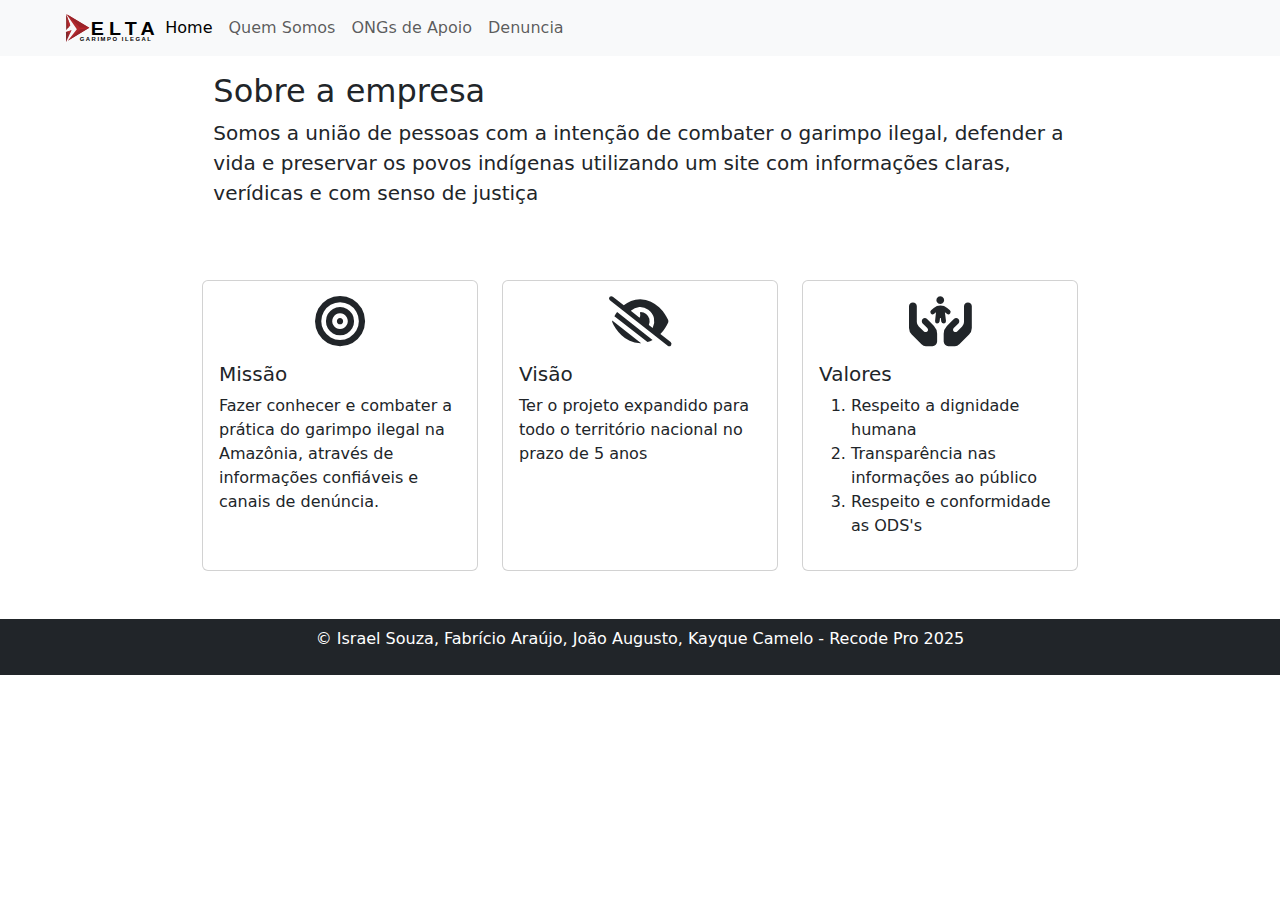
==== denuncia.html @ 1bb8affd "atualização do projeto" ====
<!DOCTYPE html>
<html lang="pt-br">
<head>
    <meta charset="UTF-8">
    <meta name="viewport" content="width=device-width, initial-scale=1.0">
    <title>Delta do Garimpo Ilegal</title>
    <link href="https://cdn.jsdelivr.net/npm/bootstrap@5.3.3/dist/css/bootstrap.min.css" rel="stylesheet" integrity="sha384-QWTKZyjpPEjISv5WaRU9OFeRpok6YctnYmDr5pNlyT2bRjXh0JMhjY6hW+ALEwIH" crossorigin="anonymous">
    <!-- <link rel="stylesheet" href="https://cdn.jsdelivr.net/npm/bootstrap-icons@1.11.3/font/bootstrap-icons.min.css"> -->
    <link rel="stylesheet" href="https://cdnjs.cloudflare.com/ajax/libs/font-awesome/6.7.2/css/all.min.css" integrity="sha512-Evv84Mr4kqVGRNSgIGL/F/aIDqQb7xQ2vcrdIwxfjThSH8CSR7PBEakCr51Ck+w+/U6swU2Im1vVX0SVk9ABhg==" crossorigin="anonymous" referrerpolicy="no-referrer" />
    <link rel="stylesheet" href="/css/delta_style.css">
    <script src="https://cdn.jsdelivr.net/npm/bootstrap@5.3.3/dist/js/bootstrap.bundle.min.js" integrity="sha384-YvpcrYf0tY3lHB60NNkmXc5s9fDVZLESaAA55NDzOxhy9GkcIdslK1eN7N6jIeHz" crossorigin="anonymous"></script>
</head>
<body>
    <header>
        <nav class="navbar navbar-expand-lg bg-body-tertiary position-fixed w-100" style="z-index: 999;">
            <div class="container-fluid col-11 m-auto">
              <img src="/image/delta_logo.svg" alt="LogoTipo" class="img-fluid" style="width: 8%;">
              <button class="navbar-toggler" type="button" data-bs-toggle="collapse" data-bs-target="#navbarSupportedContent" aria-controls="navbarSupportedContent" aria-expanded="false" aria-label="Toggle navigation">
                <span class="navbar-toggler-icon"></span>
              </button>
              <div class="collapse navbar-collapse" id="navbarSupportedContent">
                <ul class="navbar-nav me-auto mb-2 mb-lg-0">
                  <li class="nav-item">
                    <a class="nav-link active" aria-current="page" href="index.html">Home</a>
                  </li>
                  <li class="nav-item">
                    <a class="nav-link" href="quem_somos.html">Quem Somos</a>
                  </li>
                  <li class="nav-item">
                    <a class="nav-link" href="ongs_apoio.html">ONGs de Apoio</a>
                  </li>
                  <li class="nav-item">
                    <a class="nav-link" href="denuncia.html">Denuncia</a>
                  </li>   
                </ul>
              </div>
            </div>
          </nav>
    </header>

    <main>
        <!-- Inicio do Banner Carrosel -->
        <div id="carouselExampleCaptions" class="carousel slide h-10 mb-5">
            <div class="carousel-indicators">
              <button type="button" data-bs-target="#carouselExampleCaptions" data-bs-slide-to="0" class="active" aria-current="true" aria-label="Slide 1"></button>
              <button type="button" data-bs-target="#carouselExampleCaptions" data-bs-slide-to="1" aria-label="Slide 2"></button>
              <button type="button" data-bs-target="#carouselExampleCaptions" data-bs-slide-to="2" aria-label="Slide 3"></button>
            </div>
            <div class="carousel-inner">
              <div class="carousel-item active">
                <img src="https://images.pexels.com/photos/953969/pexels-photo-953969.jpeg?auto=compress&cs=tinysrgb&w=1260&h=750&dpr=1" class="d-block w-100" alt="...">
                <div class="carousel-caption d-none d-md-block">
                  <h5>First slide label</h5>
                  <p>Some representative placeholder content for the first slide.</p>
                </div>
              </div>
              <div class="carousel-item">
                <img src="https://imagens.ebc.com.br/vNS8u5zPtGZF_U1aOwgAH3X1c9Q=/1170x700/smart/https://agenciabrasil.ebc.com.br/sites/default/files/thumbnails/image/2023-01-30t191542z_1_lynxmpej0t0ry_rtroptp_4_brazil-indigenous-miners.jpg?itok=4PWTpNTS" class="d-block w-100" alt="Garimpo">
                <div class="carousel-caption d-none d-md-block">
                  <h5>Second slide label</h5>
                  <p>Some representative placeholder content for the second slide.</p>
                </div>
              </div>
              <div class="carousel-item">
                <img src="https://observatorio3setor.org.br/wp-content/uploads/2022/04/RS48945_Yanomami-ISA-75-lpr.jpg" class="d-block w-100" alt="...">
                <div class="carousel-caption d-none d-md-block">
                  <h5>Third slide label</h5>
                  <p>Some representative placeholder content for the third slide.</p>
                </div>
              </div>
            </div>
            <button class="carousel-control-prev" type="button" data-bs-target="#carouselExampleCaptions" data-bs-slide="prev">
              <span class="carousel-control-prev-icon" aria-hidden="true"></span>
              <span class="visually-hidden">Previous</span>
            </button>
            <button class="carousel-control-next" type="button" data-bs-target="#carouselExampleCaptions" data-bs-slide="next">
              <span class="carousel-control-next-icon" aria-hidden="true"></span>
              <span class="visually-hidden">Next</span>
            </button>
          </div>
        <!-- Fim do Carrosel -->
        
        <!-- Inicio Seção de Apresentação -->
         <section class="col-8 m-auto mb-5">
            <h2>Sobre a empresa</h2>
            <p class="fs-5">
              Somos a união de pessoas com a intenção de combater o garimpo ilegal, defender a vida e preservar os povos indígenas utilizando um site com informações claras, verídicas e com senso de justiça
            </p>
         </section>
         <!--Fim Seção de Apresentação  -->

         <!-- Inicio dos Valores -->
         <section>
          <div class="row row-cols-1 row-cols-md-3 g-4 m-auto mb-5 valores_container">
            <div class="col" style="width: 300px;">
              <div class="card h-100">
                <i class="fa-solid fa-bullseye"></i>
                <div class="card-body">
                  <h5 class="card-title">Missão</h5>
                  <p class="card-text">
                    Fazer conhecer e combater a prática do garimpo ilegal na Amazônia, através de informações confiáveis e canais de denúncia.
                  </p>
                </div>
              </div>
            </div>
            <div class="col" style="width: 300px;">
              <div class="card h-100">
                <i class="fa-solid fa-eye-low-vision"></i>
                <div class="card-body">
                  <h5 class="card-title">Visão</h5>
                  <p class="card-text">
                    Ter o projeto expandido para todo o território nacional no prazo de 5 anos
                  </p>
                </div>
              </div>
            </div>
            <div class="col" style="width: 300px;">
              <div class="card h-100">
                <i class="fa-solid fa-hands-holding-child"></i>
                <div class="card-body">
                  <h5 class="card-title">Valores</h5>
                  <ol>
                    <li>Respeito a dignidade humana</li>
                    <li>Transparência nas informações ao público</li>
                    <li>Respeito e conformidade as ODS's</li>
                  </ol>
                </div>
              </div>
            </div>
          </div>
         </section>
         <!-- Fim dos Valores -->
    </main>

    <footer>
      <div class="content_direitos text-center bg-dark p-2">
        <p>&copy; Israel Souza, Fabrício Araújo, João Augusto, Kayque Camelo - Recode Pro 2025</p>
      </div>
    </footer>
</body>
</html>
---- css/delta_style.css ----
*{
    margin: 0;
    padding: 0;
    box-sizing: border-box;
}

/* Ajustes dos Card Valores*/
.valores_container{
    display: flex;
    justify-content: center;
}

.card i{
    text-align: center;
    margin-top: 15px;
    font-size: 50px;
}
.content_direitos{
    color: #fff;
    display: flex;
    justify-content: center;
    align-items: center;
}
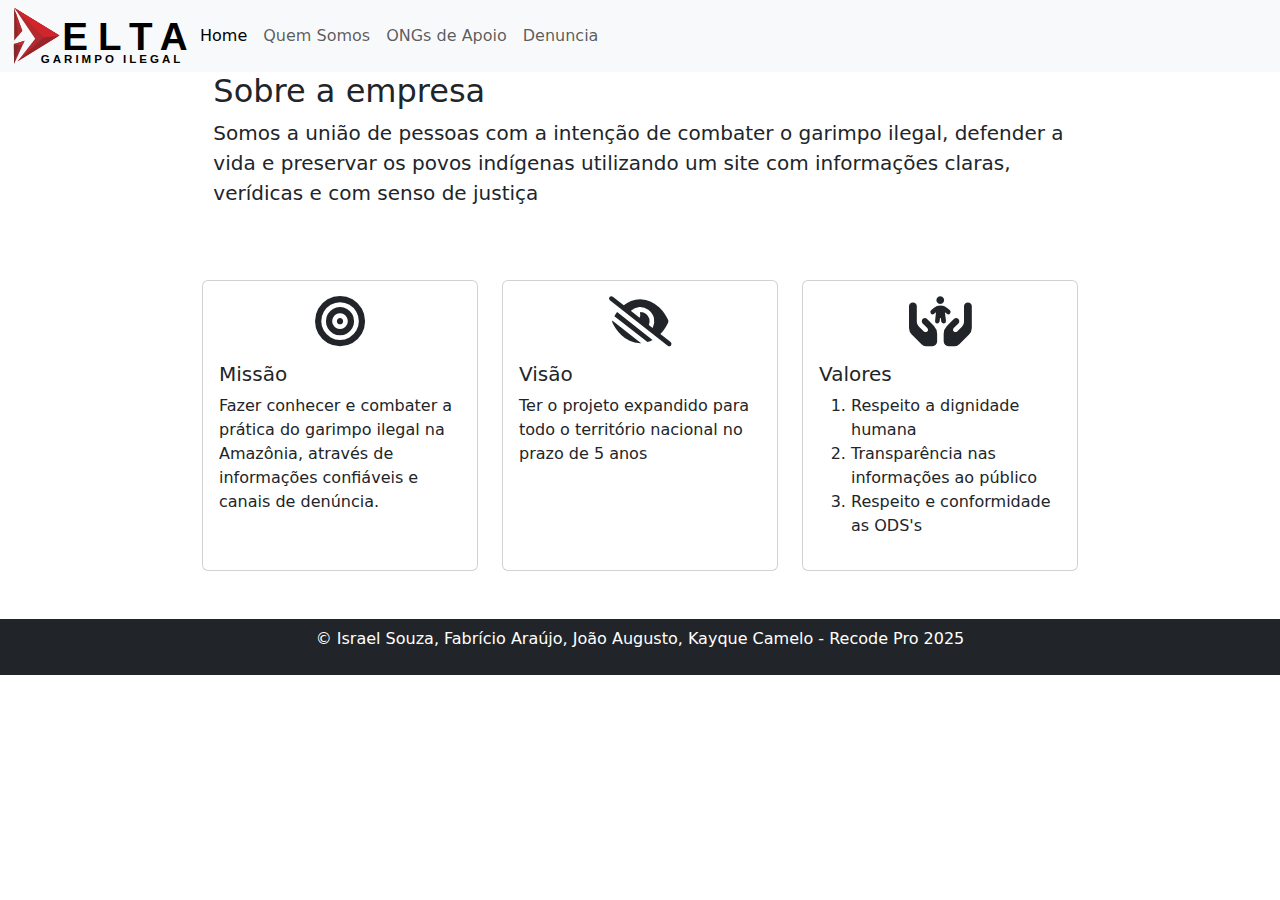
==== commit ffb7e90c: "Pagina quem somos, imgs responsivas" ====
--- a/denuncia.html
+++ b/denuncia.html
@@ -13,8 +13,8 @@
 <body>
     <header>
         <nav class="navbar navbar-expand-lg bg-body-tertiary position-fixed w-100" style="z-index: 999;">
-            <div class="container-fluid col-11 m-auto">
-              <img src="/image/delta_logo.svg" alt="LogoTipo" class="img-fluid" style="width: 8%;">
+            <div class="container-fluid col-12 m-auto">
+              <img src="/image/delta_logo.svg" alt="LogoTipo" class="img-fluid" style="width: 20vh;">
               <button class="navbar-toggler" type="button" data-bs-toggle="collapse" data-bs-target="#navbarSupportedContent" aria-controls="navbarSupportedContent" aria-expanded="false" aria-label="Toggle navigation">
                 <span class="navbar-toggler-icon"></span>
               </button>
--- a/css/delta_style.css
+++ b/css/delta_style.css
@@ -21,3 +21,16 @@
     justify-content: center;
     align-items: center;
 }
+.banner {
+    background-image: url(https://site-antigo.socioambiental.org/sites/blog.socioambiental.org/files/styles/twitter-card/public/nsa/fora_garimpo-3_0.jpg?itok=4ng1qYBP);
+    background-repeat: no-repeat;
+    background-size: cover;
+    background-position-y: 70%;
+    background-position-x: center;
+    height: 90vh;
+}
+
+.img_carousel {
+    height: 90vh;
+    object-fit: cover;
+}
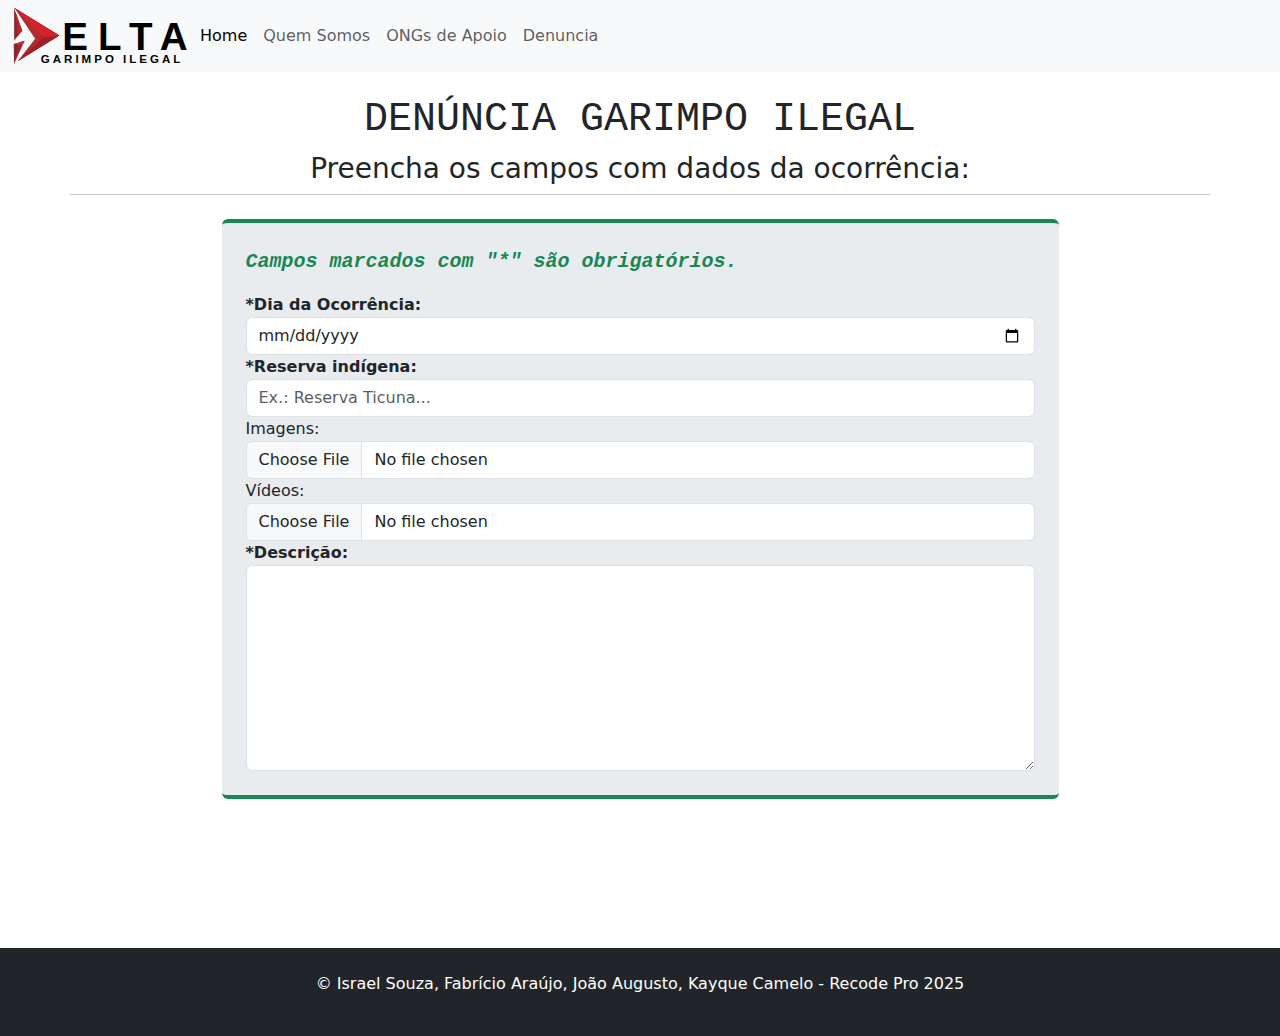
==== commit 4f30d78c: "Página de denúncia" ====
--- a/denuncia.html
+++ b/denuncia.html
@@ -3,7 +3,7 @@
 <head>
     <meta charset="UTF-8">
     <meta name="viewport" content="width=device-width, initial-scale=1.0">
-    <title>Delta do Garimpo Ilegal</title>
+    <title>Denúncia - Delta</title>
     <link href="https://cdn.jsdelivr.net/npm/bootstrap@5.3.3/dist/css/bootstrap.min.css" rel="stylesheet" integrity="sha384-QWTKZyjpPEjISv5WaRU9OFeRpok6YctnYmDr5pNlyT2bRjXh0JMhjY6hW+ALEwIH" crossorigin="anonymous">
     <!-- <link rel="stylesheet" href="https://cdn.jsdelivr.net/npm/bootstrap-icons@1.11.3/font/bootstrap-icons.min.css"> -->
     <link rel="stylesheet" href="https://cdnjs.cloudflare.com/ajax/libs/font-awesome/6.7.2/css/all.min.css" integrity="sha512-Evv84Mr4kqVGRNSgIGL/F/aIDqQb7xQ2vcrdIwxfjThSH8CSR7PBEakCr51Ck+w+/U6swU2Im1vVX0SVk9ABhg==" crossorigin="anonymous" referrerpolicy="no-referrer" />
@@ -14,7 +14,7 @@
     <header>
         <nav class="navbar navbar-expand-lg bg-body-tertiary position-fixed w-100" style="z-index: 999;">
             <div class="container-fluid col-12 m-auto">
-              <img src="/image/delta_logo.svg" alt="LogoTipo" class="img-fluid" style="width: 20vh;">
+              <a href="index.html"><img src="/image/delta_logo.svg" alt="LogoTipo" class="img-fluid" style="width: 20vh;"></a>
               <button class="navbar-toggler" type="button" data-bs-toggle="collapse" data-bs-target="#navbarSupportedContent" aria-controls="navbarSupportedContent" aria-expanded="false" aria-label="Toggle navigation">
                 <span class="navbar-toggler-icon"></span>
               </button>
@@ -37,105 +37,96 @@
             </div>
           </nav>
     </header>
+    <br><br>
 
-    <main>
-        <!-- Inicio do Banner Carrosel -->
-        <div id="carouselExampleCaptions" class="carousel slide h-10 mb-5">
-            <div class="carousel-indicators">
-              <button type="button" data-bs-target="#carouselExampleCaptions" data-bs-slide-to="0" class="active" aria-current="true" aria-label="Slide 1"></button>
-              <button type="button" data-bs-target="#carouselExampleCaptions" data-bs-slide-to="1" aria-label="Slide 2"></button>
-              <button type="button" data-bs-target="#carouselExampleCaptions" data-bs-slide-to="2" aria-label="Slide 3"></button>
-            </div>
-            <div class="carousel-inner">
-              <div class="carousel-item active">
-                <img src="https://images.pexels.com/photos/953969/pexels-photo-953969.jpeg?auto=compress&cs=tinysrgb&w=1260&h=750&dpr=1" class="d-block w-100" alt="...">
-                <div class="carousel-caption d-none d-md-block">
-                  <h5>First slide label</h5>
-                  <p>Some representative placeholder content for the first slide.</p>
-                </div>
-              </div>
-              <div class="carousel-item">
-                <img src="https://imagens.ebc.com.br/vNS8u5zPtGZF_U1aOwgAH3X1c9Q=/1170x700/smart/https://agenciabrasil.ebc.com.br/sites/default/files/thumbnails/image/2023-01-30t191542z_1_lynxmpej0t0ry_rtroptp_4_brazil-indigenous-miners.jpg?itok=4PWTpNTS" class="d-block w-100" alt="Garimpo">
-                <div class="carousel-caption d-none d-md-block">
-                  <h5>Second slide label</h5>
-                  <p>Some representative placeholder content for the second slide.</p>
-                </div>
-              </div>
-              <div class="carousel-item">
-                <img src="https://observatorio3setor.org.br/wp-content/uploads/2022/04/RS48945_Yanomami-ISA-75-lpr.jpg" class="d-block w-100" alt="...">
-                <div class="carousel-caption d-none d-md-block">
-                  <h5>Third slide label</h5>
-                  <p>Some representative placeholder content for the third slide.</p>
-                </div>
-              </div>
-            </div>
-            <button class="carousel-control-prev" type="button" data-bs-target="#carouselExampleCaptions" data-bs-slide="prev">
-              <span class="carousel-control-prev-icon" aria-hidden="true"></span>
-              <span class="visually-hidden">Previous</span>
-            </button>
-            <button class="carousel-control-next" type="button" data-bs-target="#carouselExampleCaptions" data-bs-slide="next">
-              <span class="carousel-control-next-icon" aria-hidden="true"></span>
-              <span class="visually-hidden">Next</span>
-            </button>
-          </div>
-        <!-- Fim do Carrosel -->
-        
-        <!-- Inicio Seção de Apresentação -->
-         <section class="col-8 m-auto mb-5">
-            <h2>Sobre a empresa</h2>
-            <p class="fs-5">
-              Somos a união de pessoas com a intenção de combater o garimpo ilegal, defender a vida e preservar os povos indígenas utilizando um site com informações claras, verídicas e com senso de justiça
-            </p>
-         </section>
-         <!--Fim Seção de Apresentação  -->
+    <main class="container d-flex flex-column min-vh-100 flex-grow-1">
 
-         <!-- Inicio dos Valores -->
-         <section>
-          <div class="row row-cols-1 row-cols-md-3 g-4 m-auto mb-5 valores_container">
-            <div class="col" style="width: 300px;">
-              <div class="card h-100">
-                <i class="fa-solid fa-bullseye"></i>
-                <div class="card-body">
-                  <h5 class="card-title">Missão</h5>
-                  <p class="card-text">
-                    Fazer conhecer e combater a prática do garimpo ilegal na Amazônia, através de informações confiáveis e canais de denúncia.
-                  </p>
-                </div>
-              </div>
-            </div>
-            <div class="col" style="width: 300px;">
-              <div class="card h-100">
-                <i class="fa-solid fa-eye-low-vision"></i>
-                <div class="card-body">
-                  <h5 class="card-title">Visão</h5>
-                  <p class="card-text">
-                    Ter o projeto expandido para todo o território nacional no prazo de 5 anos
-                  </p>
-                </div>
-              </div>
-            </div>
-            <div class="col" style="width: 300px;">
-              <div class="card h-100">
-                <i class="fa-solid fa-hands-holding-child"></i>
-                <div class="card-body">
-                  <h5 class="card-title">Valores</h5>
-                  <ol>
-                    <li>Respeito a dignidade humana</li>
-                    <li>Transparência nas informações ao público</li>
-                    <li>Respeito e conformidade as ODS's</li>
-                  </ol>
-                </div>
-              </div>
-            </div>
-          </div>
-         </section>
-         <!-- Fim dos Valores -->
+      <!-- Título e descrição -->
+      <div class="row mt-5 mb-2">
+        <h1 class="col-12 text-center font-monospace"> DENÚNCIA GARIMPO ILEGAL </h1>
+        <h3 class="text-center fw-normal">Preencha os campos com dados da ocorrência:</h3><hr>
+      </div>
+      <!-- Título e descrição -->
+      
+      <!-- Início do formulário -->
+      <form class="align-self-center border-4 border-top border-bottom border-success rounded bg-body-secondary p-4 mb-5 w-75">
+        <p class="text-success font-monospace fst-italic fw-bold fs-5">Campos marcados com "*" são obrigatórios.</p>
+
+        <div class="form-group">
+          <label for="data_ocorrencia" class="fw-bold">*Dia da Ocorrência:</label>
+          <input type="date" class="form-control" id="data_ocorrencia" placeholder="">
+        </div>
+
+        <!-- <div class="form-group">
+          <label for="hora_ocorrencia" class="fw-medium">Hora da Ocorrência:</label>
+          <input type="number" maxlength="4" class="form-control" id="hora_ocorrencia" placeholder="__:__" style="max-width: 5vw; min-width: 5vh;">
+        </div>
+
+        <div class="form-group">
+          <label for="estado" class="fw-medium">*Estado:</label>
+          <input type="text" class="form-control" id="estado">
+        </div>
+
+        <div class="form-group">
+          <label for="cidade" class="fw-medium">*Cidade:</label>
+          <input type="text" class="form-control" id="cidade">
+        </div>
+
+        <div class="form-group">
+          <label for="cep" class="fw-medium">Cep:</label>
+          <input type="number" maxlength="8" placeholder="_____-___" class="form-control" id="cep">
+        </div>
+
+        <div class="form-group">
+          <label for="endereco" class="fw-medium">*Endereço:</label>
+          <input type="text" class="form-control" id="endereco" placeholder="Ex.: Avenida Eduardo Ribeiro">
+        </div>
+
+        <div class="form-group">
+          <label for="numero" class="fw-medium">Número:</label>
+          <input type="number" class="form-control" id="numero" placeholder="00">
+        </div>
+
+        <div class="form-group">
+          <label for="complemento" class="fw-medium">Complemento:</label>
+          <textarea class="form-control" id="complemento" placeholder="Ex.: Bloco B..."></textarea>
+        </div>
+
+        <div class="form-group">
+          <label for="pto_ref" class="fw-medium">Ponto de referência:</label>
+          <textarea class="form-control" id="pto_ref" placeholder="Ex.: Próximo a ferragista..."></textarea>
+        </div> -->
+
+        <div class="form-group">
+          <label for="local" class="fw-bold">*Reserva indígena:</label>
+          <input type="text" class="form-control" id="local" placeholder="Ex.: Reserva Ticuna..."></input>
+        </div>
+
+        <div class="form-group">
+          <label for="arquivo" class="fw-medium">Imagens:</label>
+          <input type="file" class="form-control" alt="Submit" id="arquivo"></input>
+        </div>
+
+        <div class="form-group">
+          <label for="arquivo" class="fw-medium">Vídeos:</label>
+          <input type="file" class="form-control" alt="Submit" id="arquivo"></input>
+        </div>
+
+        <div class="form-group">
+          <label for="descrição" class="fw-bold">*Descrição:</label>
+          <textarea class="form-control" rows="8" id="descricao"></textarea>
+        </div>
+
+      </form>
+      <!-- Fim do formulário -->
+
     </main>
 
-    <footer>
-      <div class="content_direitos text-center bg-dark p-2">
-        <p>&copy; Israel Souza, Fabrício Araújo, João Augusto, Kayque Camelo - Recode Pro 2025</p>
-      </div>
-    </footer>
+      <footer>
+        <div class="content_direitos text-center bg-dark py-4">
+          <p>&copy; Israel Souza, Fabrício Araújo, João Augusto, Kayque Camelo - Recode Pro 2025</p>
+        </div>
+      </footer>
+
 </body>
 </html>--- a/css/delta_style.css
+++ b/css/delta_style.css
@@ -9,11 +9,18 @@
     display: flex;
     justify-content: center;
 }
-
+/* Ajuste do Card */
 .card i{
     text-align: center;
     margin-top: 15px;
     font-size: 50px;
+    color: #ad0505;
+}
+.card-title{
+    text-align: center;
+}
+.card-text{
+    text-align: center;
 }
 .content_direitos{
     color: #fff;
@@ -21,7 +28,8 @@
     justify-content: center;
     align-items: center;
 }
-.banner {
+/* Styles dos bannners paginas (Quem Somos, ONGs de Apoio e Denuncia) */
+.banner-quem-somo {
     background-image: url(https://site-antigo.socioambiental.org/sites/blog.socioambiental.org/files/styles/twitter-card/public/nsa/fora_garimpo-3_0.jpg?itok=4ng1qYBP);
     background-repeat: no-repeat;
     background-size: cover;
@@ -34,3 +42,25 @@
     height: 90vh;
     object-fit: cover;
 }
+
+/* Banner Pagina ONGs de Apoio */
+.banner-ongs-apoio {
+    background-image: url(https://i.pinimg.com/736x/fa/1d/d1/fa1dd1e02f6bc1de825a7f62e11f443c.jpg);
+    background-repeat: no-repeat;
+    background-size: cover;
+    background-position-y: 70%;
+    background-position-x: center;
+    height: 90vh;
+}
+/* Ajustes da Table */
+.content-logo{
+    width: 100px;
+    
+}
+.content-logo img{
+    border-radius: 8px;
+    width: 50px;
+}
+.content-infor{
+    vertical-align: middle;
+}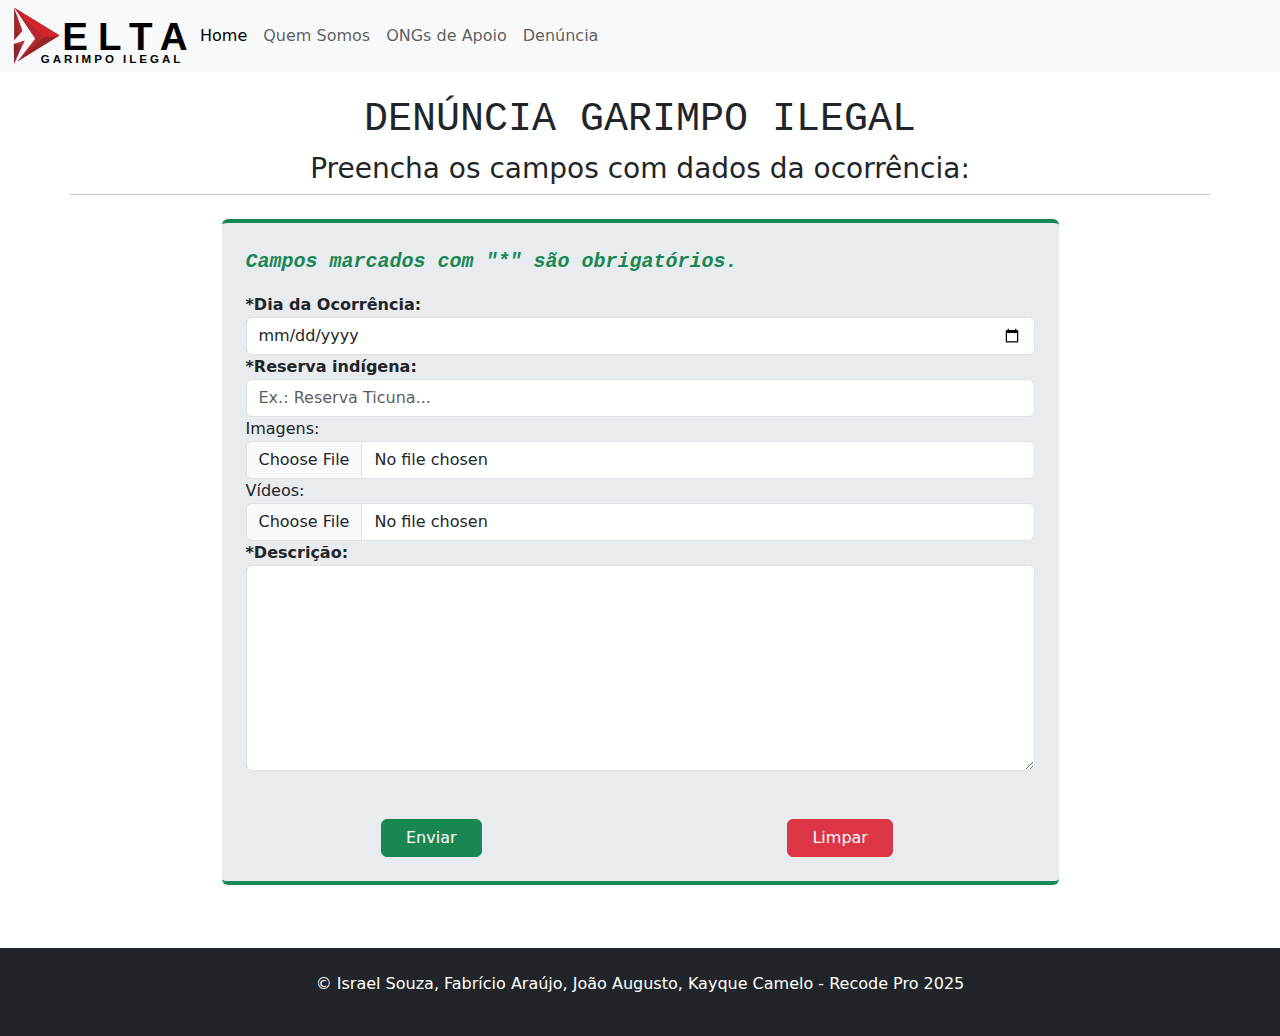
==== commit bffd1eff: "Mundaças pag ONGs, e Denúncia" ====
--- a/denuncia.html
+++ b/denuncia.html
@@ -30,7 +30,7 @@
                     <a class="nav-link" href="ongs_apoio.html">ONGs de Apoio</a>
                   </li>
                   <li class="nav-item">
-                    <a class="nav-link" href="denuncia.html">Denuncia</a>
+                    <a class="nav-link" href="denuncia.html">Denúncia</a>
                   </li>   
                 </ul>
               </div>
@@ -117,6 +117,22 @@
           <textarea class="form-control" rows="8" id="descricao"></textarea>
         </div>
 
+        <!-- Botões -->
+        <div class="row">
+          <div class="col-sm-4 offset-2">
+            <button class="btn btn-success px-4 mt-5" type="submit">
+              Enviar
+            </button>
+          </div>
+
+          <div class="col-sm-4 offset-2">
+            <button class="btn btn-danger px-4 mt-5" type="reset">
+              Limpar
+            </button>
+          </div>
+        </div>
+        <!-- Botões -->
+
       </form>
       <!-- Fim do formulário -->
 
